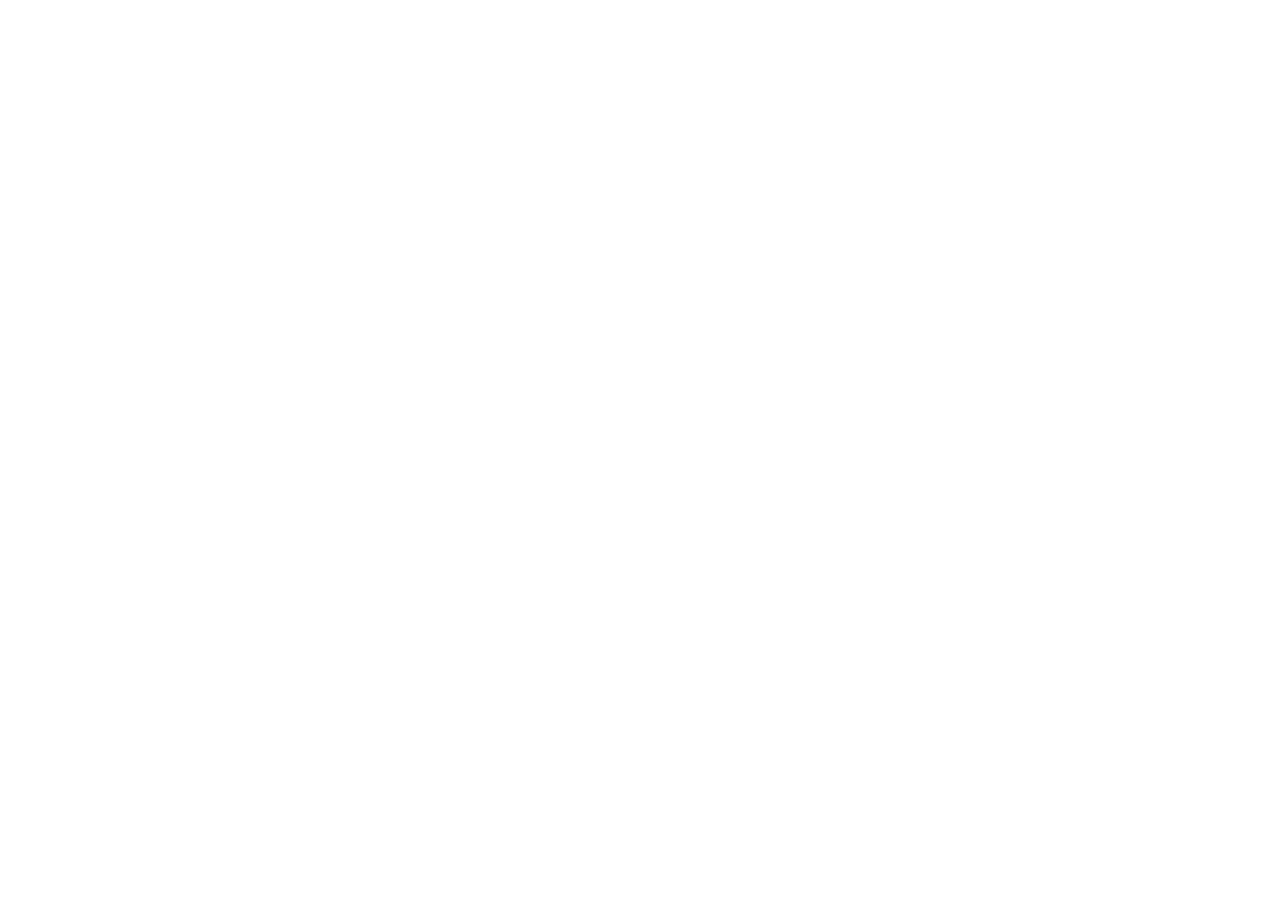
==== index.html @ 7bf318e5 "criei a pagina principal" ====
<!DOCTYPE html>
<html lang="pt-br">
<head>
    <meta charset="UTF-8">
    <meta name="viewport" content="width=device-width, initial-scale=1.0">
    <title>Projeto Redes sociais</title>
    <link rel="shortcut icon" href="favicon.ico" type="image/x-icon">
</head>
<body>
    
    
</body>
</html>
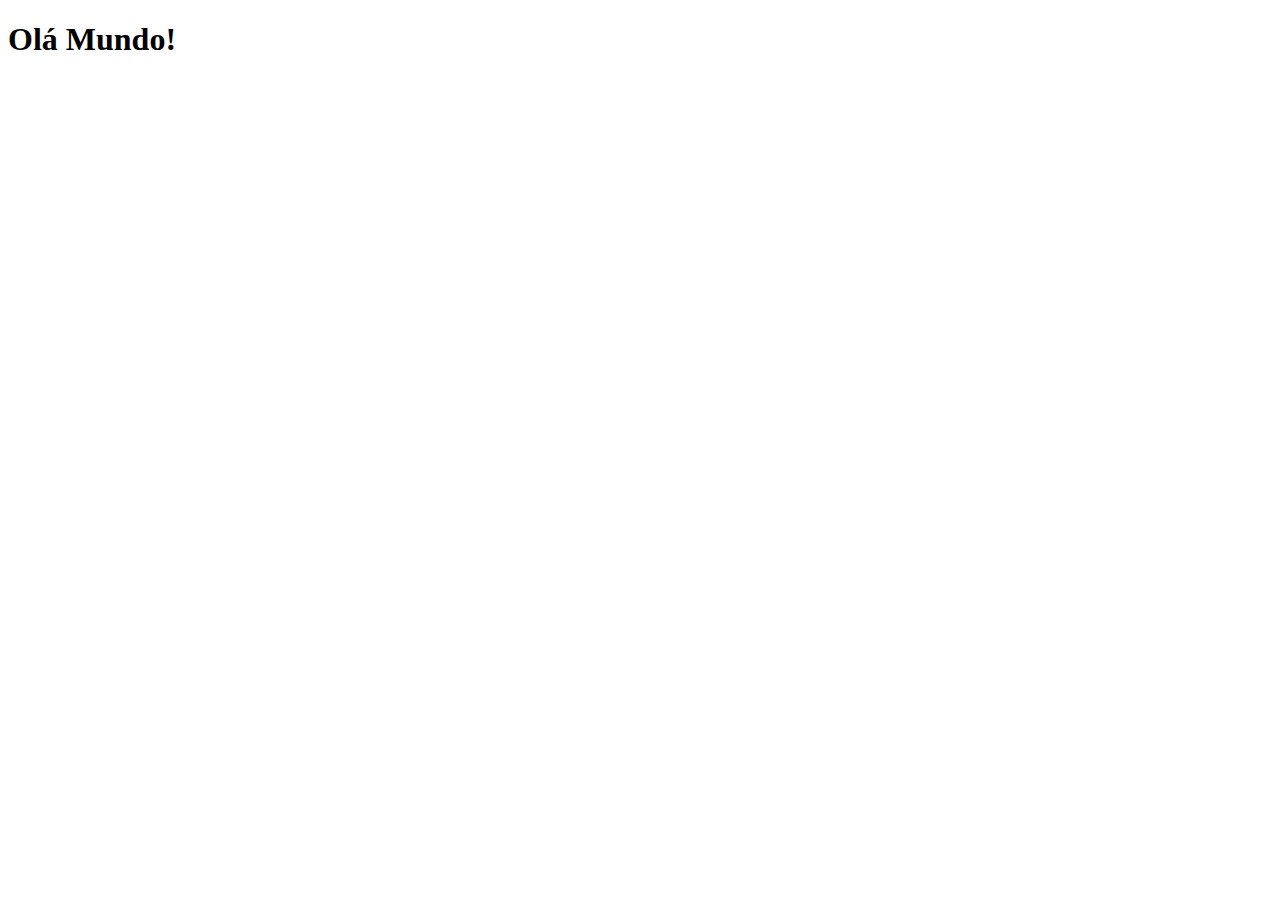
==== commit 4bd7e92a: "jj" ====
--- a/index.html
+++ b/index.html
@@ -7,7 +7,8 @@
     <link rel="shortcut icon" href="favicon.ico" type="image/x-icon">
 </head>
 <body>
-    
+    <h1>Olá Mundo!</h1>
+
     
 </body>
 </html>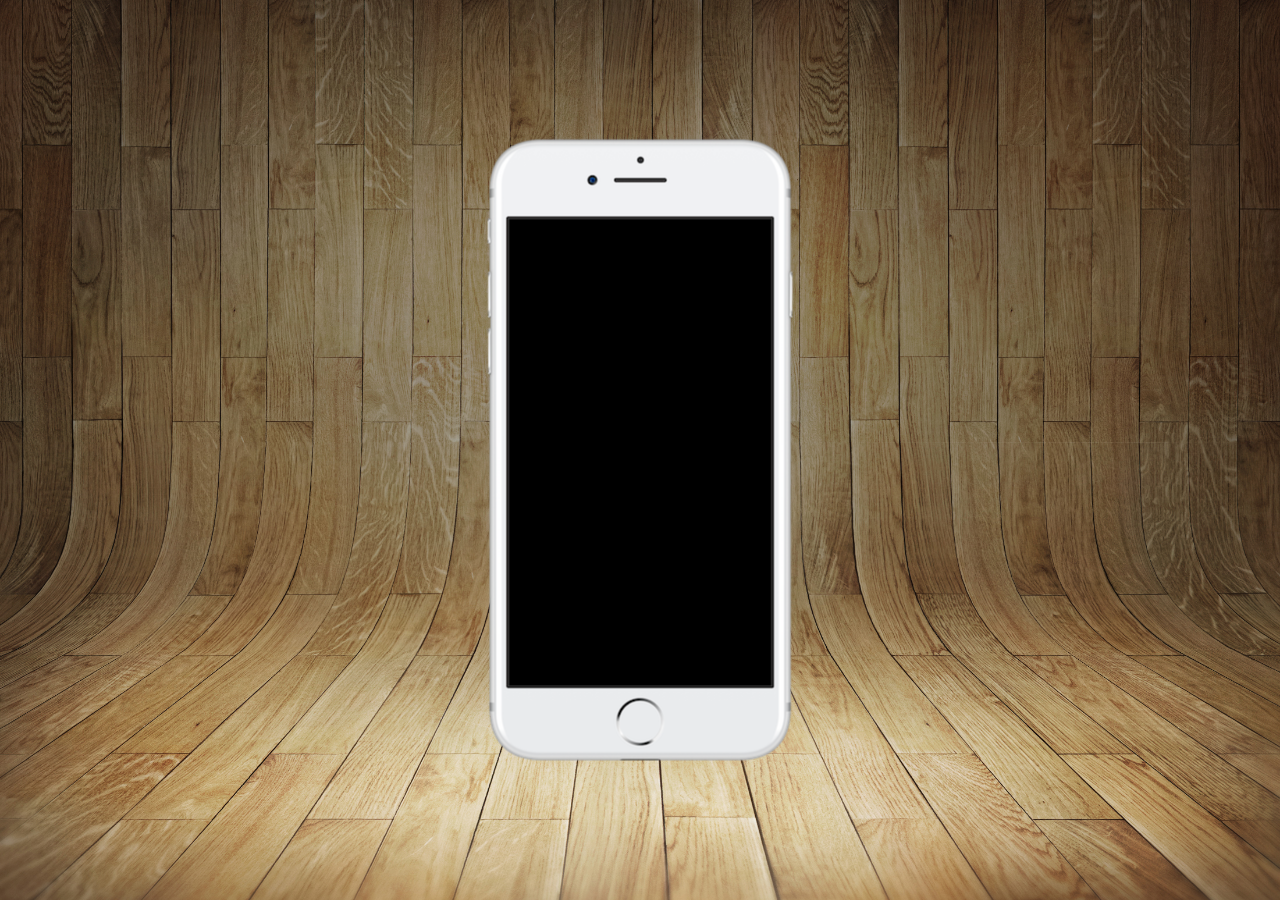
==== commit 2ea55fc3: "aula" ====
--- a/index.html
+++ b/index.html
@@ -4,11 +4,18 @@
     <meta charset="UTF-8">
     <meta name="viewport" content="width=device-width, initial-scale=1.0">
     <title>Projeto Redes sociais</title>
+    <link rel="stylesheet" href="estilos/style.css">
     <link rel="shortcut icon" href="favicon.ico" type="image/x-icon">
 </head>
 <body>
-    <h1>Olá Mundo!</h1>
+    <main>
+        <section id="telefone">
 
-    
+        </section>
+        <section id="redes-sociais">
+
+        </section>
+    </main>
+        
 </body>
 </html>--- a/estilos/style.css
+++ b/estilos/style.css
@@ -0,0 +1,37 @@
+@charset "UTF-8";
+
+* {
+    margin: 0px;
+    padding: opx;
+    font-family: Arial, Helvetica, sans-serif;
+
+html, body {
+    height: 100vh;
+    width: 100vw;
+    background-color: black;
+}
+
+body {
+    background: url('../imagens/fundo-madeira.jpg') no-repeat top center;
+    background-size: cover;
+}
+
+main {
+    height: 100vh;
+    width: 100vw;
+    position: relative;
+    
+}
+
+section#telefone {
+    position: absolute;
+    top: 50%;
+    left: 50%;
+    transform: translate(-50%, -50%);
+
+    height: 627px;
+    width: 311px;
+    background: url('../imagens/frame-iphone.png') no-repeat;
+}
+
+}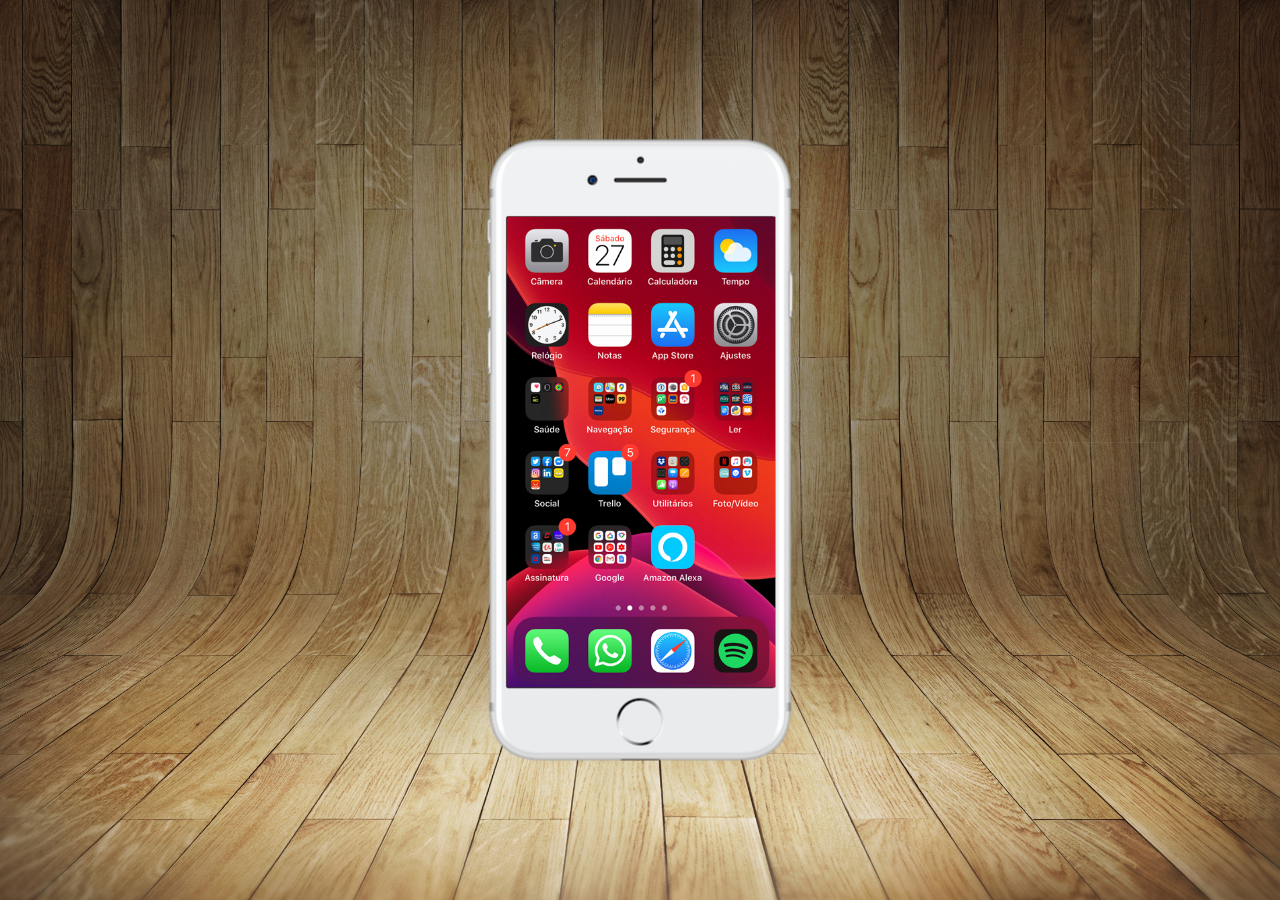
==== commit a35b0268: "criei a tela master" ====
--- a/index.html
+++ b/index.html
@@ -10,6 +10,7 @@
 <body>
     <main>
         <section id="telefone">
+            <iframe src="home.html" name="tela" id="tela" frameborder="0"></iframe>
 
         </section>
         <section id="redes-sociais">
--- a/estilos/style.css
+++ b/estilos/style.css
@@ -34,4 +34,11 @@
     background: url('../imagens/frame-iphone.png') no-repeat;
 }
 
+iframe#tela{
+    position: relative;
+    top: 80px;
+    left: 22px;
+    height:471px ;
+    width: 269px;
+}
 }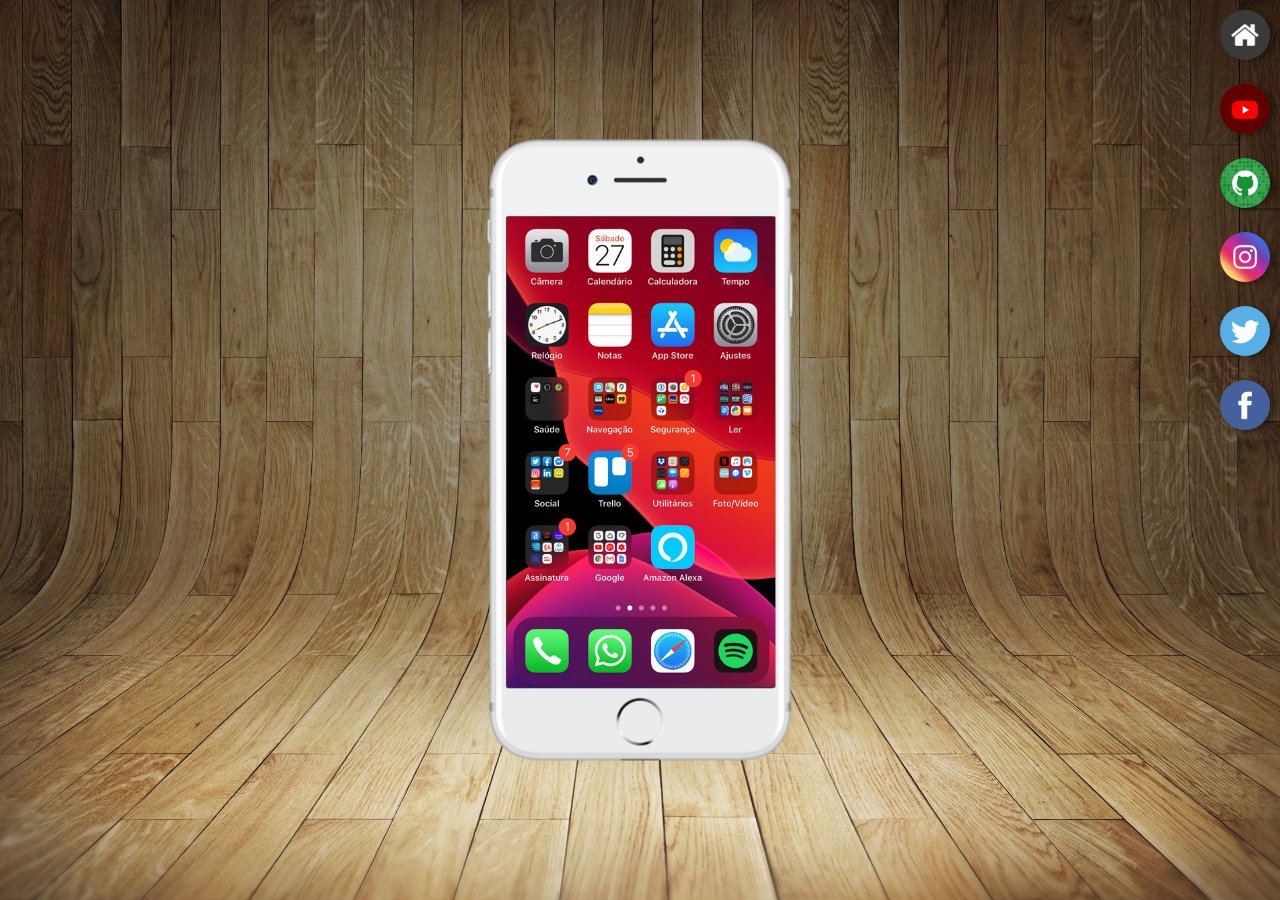
==== commit ea054620: "botoes na lateral" ====
--- a/index.html
+++ b/index.html
@@ -10,11 +10,18 @@
 <body>
     <main>
         <section id="telefone">
-            <iframe src="home.html" name="tela" id="tela" frameborder="0"></iframe>
+            <iframe src="home.html" name="tela" id="tela" frameborder="0">
+                Seu navegador não é compativel com isso 
+            </iframe>
 
         </section>
         <section id="redes-sociais">
-
+            <a href="#" target="tela"> <img src="imagens/logo-home.jpg" alt="home"></a><br>
+            <a href="#" target="tela"><img src="imagens/logo-youtube.jpg" alt="home"></a><br>
+            <a href="#" target="tela"> <img src="imagens/logo-github.jpg" alt="home"></a><br>
+            <a href="#" target="tela"> <img src="imagens/logo-instagram.jpg" alt="home"></a><br>
+            <a href="#" target="tela"> <img src="imagens/logo-twitter.jpg" alt="home"></a><br>
+            <a href="#" target="tela"> <img src="imagens/logo-facebook.jpg" alt="home"></a><br>
         </section>
     </main>
         
--- a/estilos/style.css
+++ b/estilos/style.css
@@ -41,4 +41,22 @@
     height:471px ;
     width: 269px;
 }
+section#redes-sociais{
+    text-align: right;
+}
+section#redes-sociais img{
+    width: 50px;
+    margin: 10px;
+    border-radius: 50%;
+    box-shadow: 5px 2px 5px rgba(0, 0, 0, 0.322);
+    box-sizing: border-box;
+};
+
+section#redes-sociais img:hover {
+    border: 1px solid rgba(255, 255, 255, 0.453);
+    transform: translate(-5px, -5px);
+    box-shadow: 1px 5px 10px black;
+    transition: transform .5s, border 1px ;
+}
+
 }